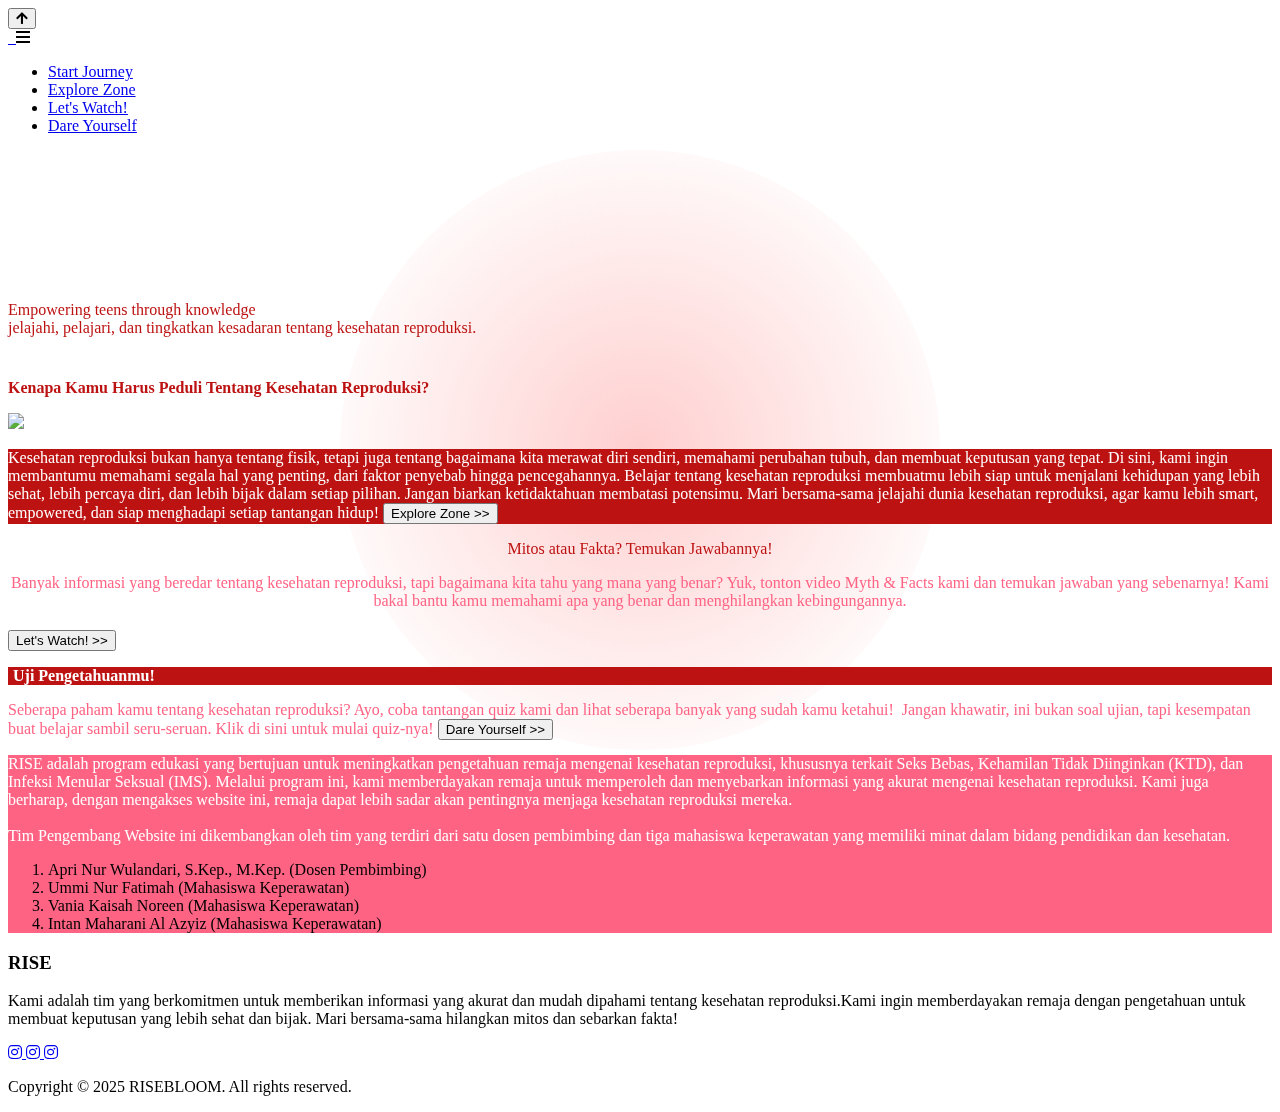
==== index.html @ 67a396e8 "Update index.html" ====
<!DOCTYPE html>
  <html lang="en">
  <head>
    <meta name="viewport" content="width=device-width, initial-scale=1.0" />
    <title>Welcome to RISEBBLOOM</title>
    <!------ Font Awesome ------>
    <link rel="stylesheet" href="https://cdnjs.cloudflare.com/ajax/libs/font-awesome/5.15.4/css/all.min.css" />
    <!------ Google Fonts ------>
    <link rel="preconnect" href="https://fonts.googleapis.com" />
    <link rel="preconnect" href="https://fonts.gstatic.com" crossorigin />
    <link href="https://fonts.googleapis.com/css2?family=Poppins:wght@400;700&display=swap" rel="stylesheet" />
    <!------ Stylesheet ------>
    <link rel="stylesheet" href="./page/index/style.css" />
    <!------ Queries ------>
    <link rel="stylesheet" href="./page/index/queries.css" />
    <style>
      .circle-gradient {
            position: fixed;
            top: 50%;
            left: 50%;
            width: 600px;
            height: 600px;
            background: radial-gradient(circle, #ffc6c6d8 0%, rgba(255, 0, 150, 0) 80%);
            border-radius: 50%;
            transform: translate(-50%, -50%);
            z-index: -1;
        }
    </style>
  </head>

  <body>
    <!------ Scroll To Top Button ------>
    <button id="scroll-top">
      <i class="fas fa-arrow-up"></i>
    </button>

    <!------ Header ------>
    <header class="header">
      <nav>

        <a href="#home" id="logo">
          <img src="./assets/logo_undip.png" alt style="width: 65px;">
          <img src="./assets/rise.jpg" alt style="width: 150px;">

        </a>

        <i class="fas fa-bars" id="ham-menu"></i>
        <ul id="nav-bar">
          <li>
            <a href="./index.html">Start Journey</a>
          </li>
          <li>
            <a href="./page/explore/index.html">Explore Zone</a>
          </li>
          <li>
            <a href="./page/nonton/index.html">Let's Watch!</a>
          </li>
          <li>
            <a href="./page/tentangdiri/index.html">Dare Yourself</a>
          </li>
        </ul>

      </nav>

    </header>


    <!------ Section: Hero ------>
    <div class="container">

      <p class="section-desc" style="color: #BD1212; padding-top: 150px; ">
        <span class="tag-line">Empowering teens through knowledge</span> <br>jelajahi, pelajari, dan tingkatkan kesadaran
        tentang kesehatan reproduksi.
      </p>
    </div>
    <section class="testimonial" id="testimonial" style="padding-top: 10px;">
      <div class="row">
        <div class="column">
          <p class="tanya" style="color: #BD1212;"><strong>Kenapa Kamu Harus
              Peduli Tentang Kesehatan Reproduksi?</strong></p>
          <div class="testimonial-image">
            <img src="./assets/home.jpg" />
          </div>
        </div>
        <div class="column" style="background-color: #BD1212;">
          <p class="desc" style="color: white;">
            Kesehatan reproduksi bukan hanya tentang fisik, tetapi juga tentang
            bagaimana kita merawat diri sendiri, memahami perubahan tubuh, dan
            membuat keputusan yang tepat. Di sini, kami ingin membantumu
            memahami segala hal yang penting, dari faktor penyebab hingga
            pencegahannya. Belajar tentang kesehatan reproduksi membuatmu lebih
            siap untuk menjalani kehidupan yang lebih sehat, lebih percaya diri,
            dan lebih bijak dalam setiap pilihan.
            Jangan biarkan ketidaktahuan membatasi potensimu. Mari bersama-sama
            jelajahi dunia kesehatan reproduksi, agar kamu lebih smart,
            empowered, dan siap menghadapi setiap tantangan hidup!
            <a href="./page/explore/index.html">
              <button class="tombol2">Explore Zone >></button>
            </a>
          </p>


        </div>
      </div>
    </section>
<div class="circle-gradient"></div>
    <!------ Section: Features ------>
    <section class="features" id="features">
      <p class="tag-line" style="text-align: center; color: #BD1212;">Mitos atau Fakta? Temukan
        Jawabannya!</p>
      <p class="desc-tag" style="color: #FF6384;  margin-bottom: 20px; text-align: center">
        Banyak informasi yang beredar tentang kesehatan reproduksi, tapi
        bagaimana kita tahu yang mana yang benar? Yuk, tonton video Myth & Facts
        kami dan temukan jawaban yang sebenarnya! Kami bakal bantu kamu memahami
        apa yang benar dan menghilangkan kebingungannya.
      </p>
      <div class="center-container">
        <a href="./page/nonton/index.html">
          <button class="tombol">Let's Watch! >></button>
        </a>

      </div>

    </section>

    <section class="testimonial" id="testimonial" style="">
      <div class="row">
        <div class="column">
          <p class="testimoni" style=" color: #ffffff; background-color: #BD1212; padding-left: 5px;"><strong>Uji
              Pengetahuanmu!</strong></p>
          <div class="testimonial-image">
            <p style=" color: #FF6384;">
              Seberapa paham kamu tentang kesehatan reproduksi? Ayo, coba tantangan quiz kami dan lihat seberapa banyak
              yang sudah kamu ketahui!
               Jangan khawatir, ini bukan soal ujian, tapi kesempatan buat belajar sambil seru-seruan. Klik di sini untuk
              mulai quiz-nya! <a href="./page/tentangdiri/index.html">
                <button class="tombol3">Dare Yourself >></button>
              </a>
            </p>
          </div>
        </div>
        <div class="column"">
          <img src=" ./assets/remaja homepage 2.jpg" alt="">
        </div>
      </div>
    </section>
    <section class="testimonial" id="testimonial" style="margin-top: -35px;">
      <div class="row">
        <div class="column" style="background-color: #FF6384">
          <p class="desc" style="color: white;">
            RISE adalah program edukasi yang bertujuan untuk meningkatkan pengetahuan remaja mengenai kesehatan reproduksi, khususnya terkait Seks Bebas, Kehamilan Tidak Diinginkan (KTD), dan Infeksi Menular Seksual (IMS). Melalui program ini, kami memberdayakan remaja untuk memperoleh dan menyebarkan informasi yang akurat mengenai kesehatan reproduksi. Kami juga berharap, dengan mengakses website ini, remaja dapat lebih sadar akan pentingnya menjaga kesehatan reproduksi mereka.

            <br> <br>
            Tim Pengembang
Website ini dikembangkan oleh tim yang terdiri dari satu dosen pembimbing dan tiga mahasiswa keperawatan yang memiliki minat dalam bidang pendidikan dan kesehatan.

 <br>
            <ol>
              <li>Apri Nur Wulandari, S.Kep., M.Kep. (Dosen Pembimbing)
</li>
              <li>Ummi Nur Fatimah (Mahasiswa Keperawatan)
</li>
              <li>Vania Kaisah Noreen (Mahasiswa Keperawatan)
</li>
              <li>Intan Maharani Al Azyiz (Mahasiswa Keperawatan)</li>
            </ol>


          </p>


        </div>
        

      </div>
      
    </section>
   
  <footer>
    <div class="row footer-about">
      <h3>RISE</h3>
      <p>
        Kami adalah tim yang berkomitmen untuk memberikan informasi yang
        akurat dan mudah dipahami tentang kesehatan reproduksi.Kami ingin
        memberdayakan remaja dengan pengetahuan untuk membuat keputusan yang
        lebih sehat dan bijak. Mari bersama-sama hilangkan mitos dan sebarkan
        fakta!
      </p>
      <div class="social-links">
        <a href="https://www.instagram.com/umminurf?igsh=MmdsNG51ZXBtdGJ4&utm_source=qr">
          <i class="fab fa-instagram"></i>
        </a>
        <a href="https://www.instagram.com/vannoreen?igsh=eDRkd2pya2JtZzl4&utm_source=qr">
          <i class="fab fa-instagram"></i>
        </a>
        <a href="https://www.instagram.com/i.ntanmala?igsh=MWI1Y2VvdDV5YTFuMw%3D%3D">
          <i class="fab fa-instagram"></i>
        </a>
      </div>
    </div>
    <p class="footer-copyright">
      Copyright &copy; 2025 RISEBLOOM. All rights reserved.
    </p>
  </footer>
  <!------ Script ------>
  <script src="./script.js"></script>
</body>

  </html>
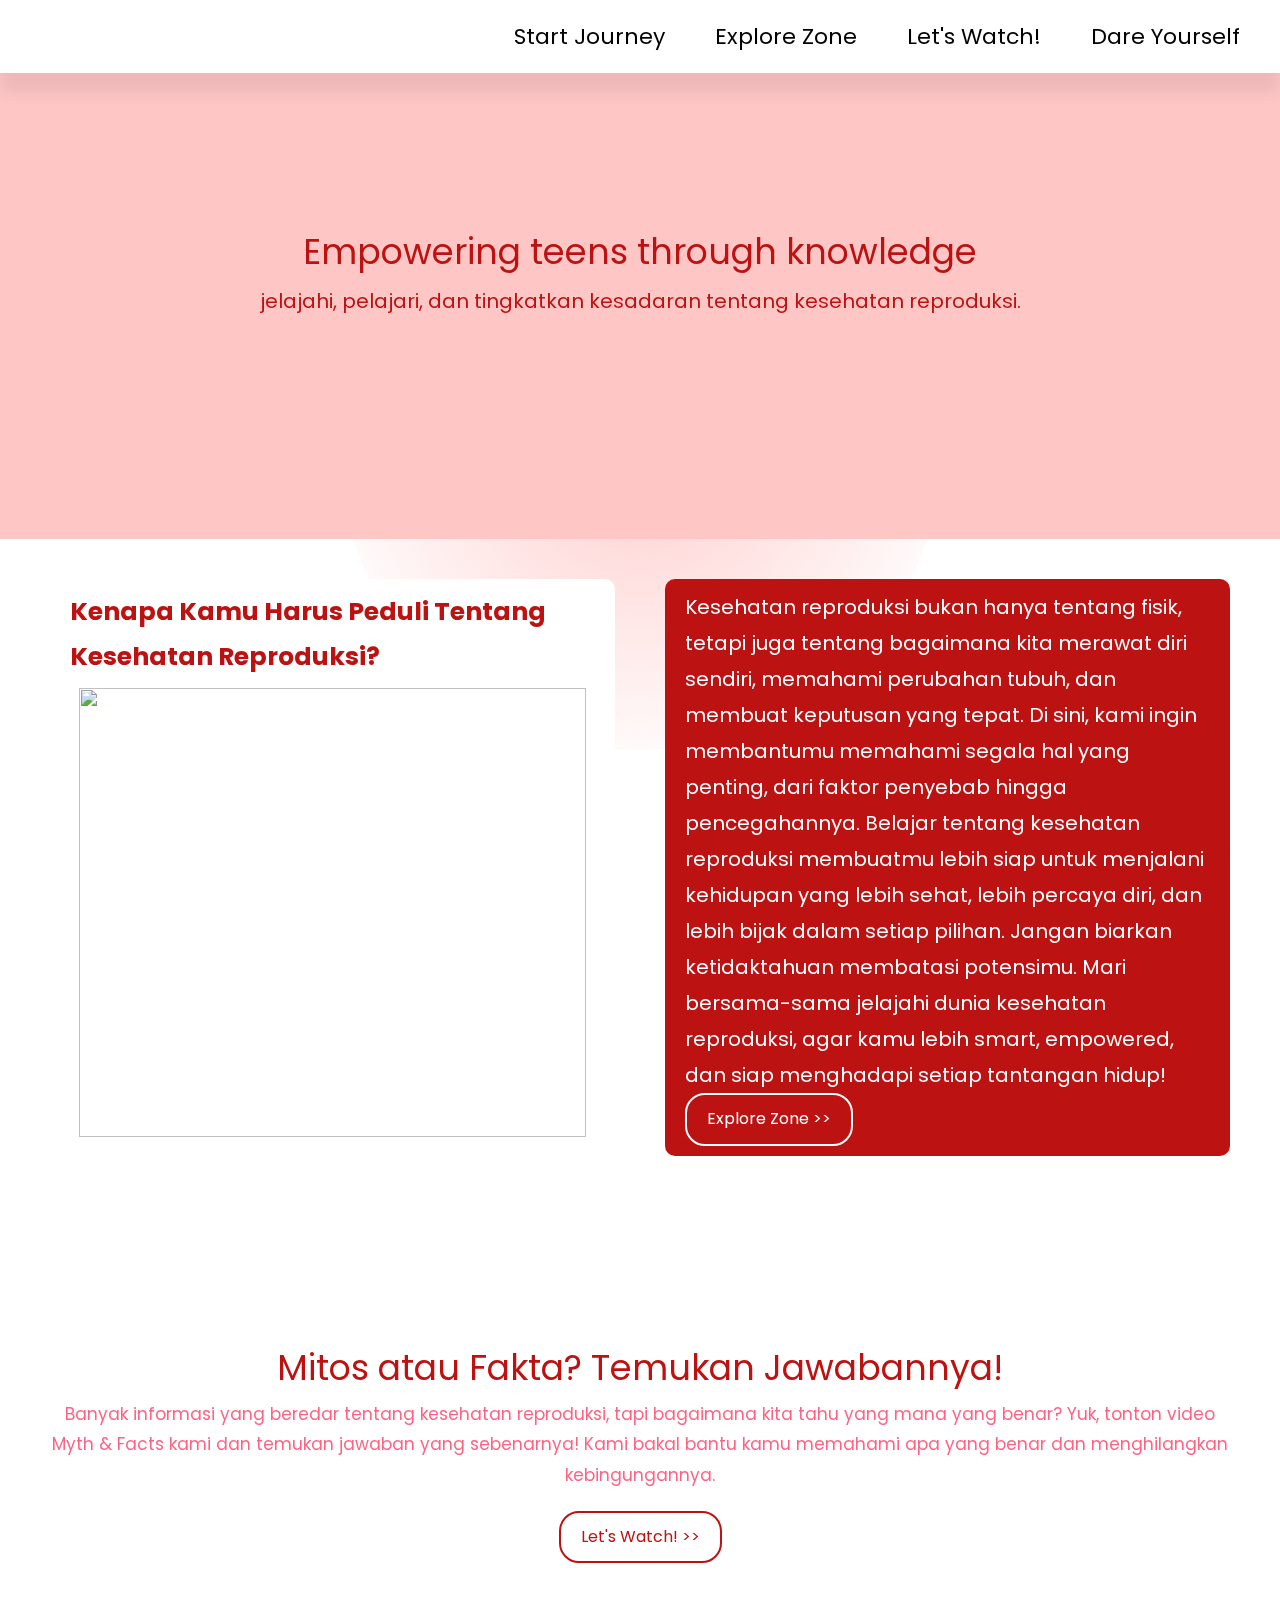
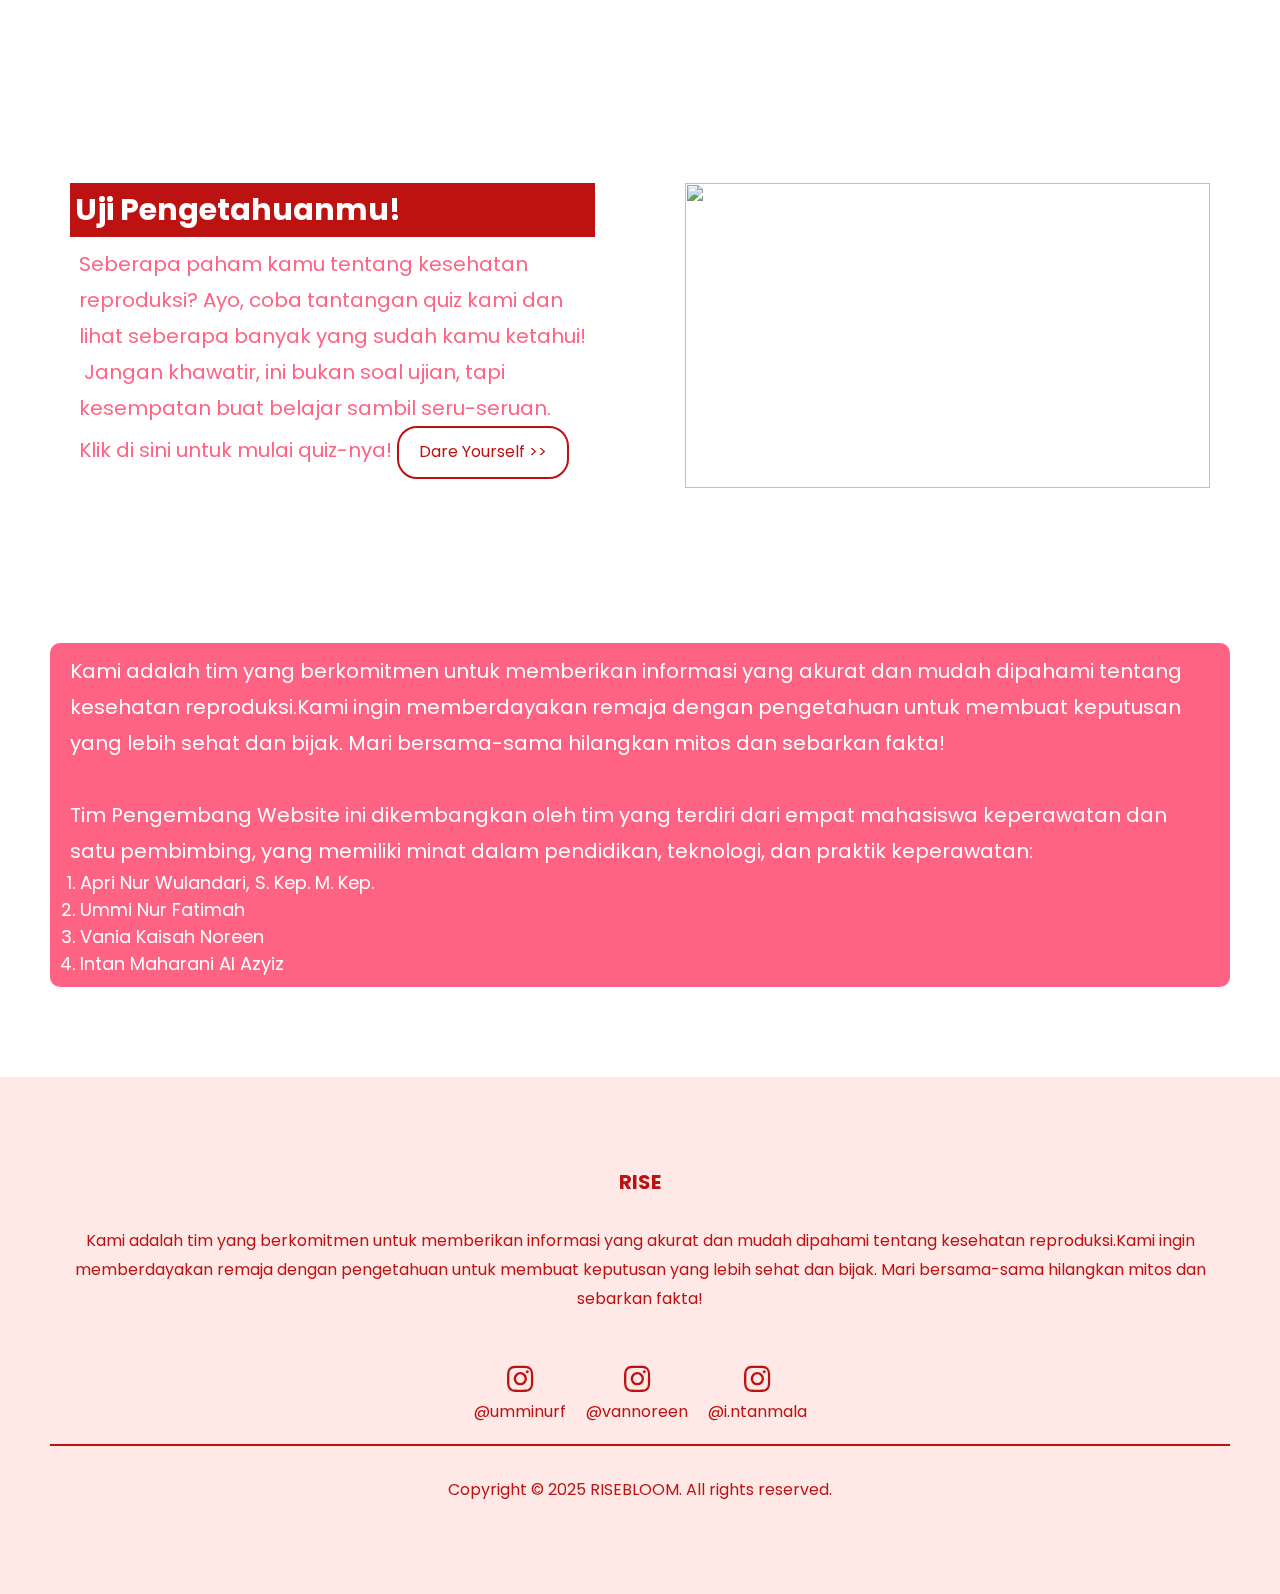
==== commit 44b2ebf9: "update" ====
--- a/index.html
+++ b/index.html
@@ -1,5 +1,6 @@
   <!DOCTYPE html>
   <html lang="en">
+
   <head>
     <meta name="viewport" content="width=device-width, initial-scale=1.0" />
     <title>Welcome to RISEBBLOOM</title>
@@ -103,7 +104,8 @@
         </div>
       </div>
     </section>
-<div class="circle-gradient"></div>
+    <div class="circle-gradient"></div>
+
     <!------ Section: Features ------>
     <section class="features" id="features">
       <p class="tag-line" style="text-align: center; color: #BD1212;">Mitos atau Fakta? Temukan
@@ -150,21 +152,18 @@
       <div class="row">
         <div class="column" style="background-color: #FF6384">
           <p class="desc" style="color: white;">
-            RISE adalah program edukasi yang bertujuan untuk meningkatkan pengetahuan remaja mengenai kesehatan reproduksi, khususnya terkait Seks Bebas, Kehamilan Tidak Diinginkan (KTD), dan Infeksi Menular Seksual (IMS). Melalui program ini, kami memberdayakan remaja untuk memperoleh dan menyebarkan informasi yang akurat mengenai kesehatan reproduksi. Kami juga berharap, dengan mengakses website ini, remaja dapat lebih sadar akan pentingnya menjaga kesehatan reproduksi mereka.
-
+            Kami adalah tim yang berkomitmen untuk memberikan informasi yang akurat dan mudah dipahami tentang kesehatan
+            reproduksi.Kami ingin memberdayakan remaja dengan pengetahuan untuk membuat keputusan yang lebih sehat dan
+            bijak. Mari bersama-sama hilangkan mitos dan sebarkan fakta!
             <br> <br>
             Tim Pengembang
-Website ini dikembangkan oleh tim yang terdiri dari satu dosen pembimbing dan tiga mahasiswa keperawatan yang memiliki minat dalam bidang pendidikan dan kesehatan.
-
- <br>
+            Website ini dikembangkan oleh tim yang terdiri dari empat mahasiswa keperawatan dan satu pembimbing, yang
+            memiliki minat dalam pendidikan, teknologi, dan praktik keperawatan: <br>
             <ol>
-              <li>Apri Nur Wulandari, S.Kep., M.Kep. (Dosen Pembimbing)
-</li>
-              <li>Ummi Nur Fatimah (Mahasiswa Keperawatan)
-</li>
-              <li>Vania Kaisah Noreen (Mahasiswa Keperawatan)
-</li>
-              <li>Intan Maharani Al Azyiz (Mahasiswa Keperawatan)</li>
+              <li>Apri Nur Wulandari, S. Kep. M. Kep.</li>
+              <li>Ummi Nur Fatimah</li>
+              <li>Vania Kaisah Noreen</li>
+              <li>Intan Maharani Al Azyiz</li>
             </ol>
 
 
@@ -177,35 +176,37 @@
       </div>
       
     </section>
-   
-  <footer>
-    <div class="row footer-about">
-      <h3>RISE</h3>
-      <p>
-        Kami adalah tim yang berkomitmen untuk memberikan informasi yang
-        akurat dan mudah dipahami tentang kesehatan reproduksi.Kami ingin
-        memberdayakan remaja dengan pengetahuan untuk membuat keputusan yang
-        lebih sehat dan bijak. Mari bersama-sama hilangkan mitos dan sebarkan
-        fakta!
+    <footer>
+      <div class="row footer-about">
+        <h3>RISE</h3>
+        <p>
+          Kami adalah tim yang berkomitmen untuk memberikan informasi yang
+          akurat dan mudah dipahami tentang kesehatan reproduksi.Kami ingin
+          memberdayakan remaja dengan pengetahuan untuk membuat keputusan yang
+          lebih sehat dan bijak. Mari bersama-sama hilangkan mitos dan sebarkan
+          fakta!
+        </p>
+        <div class="social-links">
+          <a href="https://www.instagram.com/umminurf">
+              <i class="fab fa-instagram"></i>
+              <span>@umminurf</span>
+          </a>
+          <a href="https://www.instagram.com/vannoreen">
+              <i class="fab fa-instagram"></i>
+              <span>@vannoreen</span>
+          </a>
+          <a href="https://www.instagram.com/i.ntanmala">
+              <i class="fab fa-instagram"></i>
+              <span>@i.ntanmala</span>
+          </a>
+      </div>
+      </div>
+      <p class="footer-copyright">
+        Copyright &copy; 2025 RISEBLOOM. All rights reserved.
       </p>
-      <div class="social-links">
-        <a href="https://www.instagram.com/umminurf?igsh=MmdsNG51ZXBtdGJ4&utm_source=qr">
-          <i class="fab fa-instagram"></i>
-        </a>
-        <a href="https://www.instagram.com/vannoreen?igsh=eDRkd2pya2JtZzl4&utm_source=qr">
-          <i class="fab fa-instagram"></i>
-        </a>
-        <a href="https://www.instagram.com/i.ntanmala?igsh=MWI1Y2VvdDV5YTFuMw%3D%3D">
-          <i class="fab fa-instagram"></i>
-        </a>
-      </div>
-    </div>
-    <p class="footer-copyright">
-      Copyright &copy; 2025 RISEBLOOM. All rights reserved.
-    </p>
-  </footer>
-  <!------ Script ------>
-  <script src="./script.js"></script>
-</body>
-
-  </html>
+    </footer>
+    <!------ Script ------>
+    <script src="./script.js"></script>
+  </body>
+
+  </html>--- a/page/index/style.css
+++ b/page/index/style.css
@@ -0,0 +1,525 @@
+/*------ Variables ------*/
+:root {
+    --base-shade-1: #00a8fa;
+    --white-shade-1: #ffffff;
+    --white-shade-2: #d7e1f3;
+    --black-shade-1: #232323;
+    --black-shade-2: #676a8b;
+    --grad-color-1: 0, 180, 250;
+    --grad-color-2: 21, 120, 255;
+  
+    --base-font-size: 1.6rem;
+  
+    --heading-font-size-1: 4rem;
+    --heading-font-size-2: 3.2rem;
+    --heading-font-size-3: 2rem;
+    --heading-font-size-4: 1.8rem;
+  
+    --border-radius-1: 1rem;
+    --border-radius-2: 0.5rem;
+  }
+  /*------ Base Styles ------*/
+  *,
+  *:before,
+  *:after {
+    padding: 0;
+    margin: 0;
+    box-sizing: border-box;
+  }
+  *:not(i) {
+    font-family: "Poppins", sans-serif;
+  }
+  html {
+    font-size: 62.5%;
+    scroll-behavior: smooth;
+  }
+  /*------ Utility Classes ------*/
+  
+  section,
+  footer {
+    padding: 9rem 5rem;
+  }
+  
+  .container{
+    background-color: #FFC6C6; /* Warna latar belakang */
+    padding: 20px; /* Memberikan sedikit ruang di dalam kontainer */
+    width: 100%;
+      display: flex; /* Aktifkan Flexbox */
+      justify-content: center; /* Posisikan secara horizontal */
+      align-items: center; /* Posisikan secara vertikal */
+       /* Tinggi container sesuai viewport */
+      text-align: center; /* Pusatkan teks dalam paragraf */
+  }
+  
+  .header{
+    background-color: #ffffff;
+  }
+  .tag-line p {
+    margin: 0; /* Hilangkan margin default pada paragraf */
+  }
+  .row {
+    display: flex;
+    align-items: center;
+    justify-content: space-between;
+    gap: 5rem;
+  }
+  .tag-line{
+    font-size: 35px;
+  }
+  .column {
+    width: 100%;
+  }
+  .column img{
+    width: 100%; /* Isi penuh kotak */
+  height: 100%; /* Isi penuh kotak */
+  object-fit: cover;
+  }
+  .testimoni{
+    font-size: 30px; 
+  }
+  
+  .column .desc{
+    font-size: 20px;
+  }
+  .section-desc {
+    font-size: 20px;
+    text-align: center;
+    margin: 5rem 0 20rem 0;
+  }
+  .desc-tag{
+    font-size: 17px;
+  }
+  .tanya{
+    font-size: 25px;
+  }
+  h1 {
+    font-size: var(--heading-font-size-1);
+    color: #00a8fa;
+    margin-bottom: 2rem;
+    word-spacing: 1rem;
+    line-height: 1.6;
+  }
+  .tag-line{
+    text-align: left;
+  }
+  h3 {
+    font-size: var(--heading-font-size-2);
+    color: var(--black-shade-1);
+    font-weight: 700;
+    text-align: center;
+  }
+  h3 {
+    font-size: var(--heading-font-size-3);
+    color: var(--black-shade-1);
+    font-weight: 700;
+    margin: 1.5rem 0;
+    text-align: center;
+  }
+  h4 {
+    font-size: var(--heading-font-size-4);
+    color: var(--black-shade-2);
+    margin: 1.5rem 0;
+  }
+  p,
+  button {
+    font-size: var(--base-font-size);
+    color: var(--black-shade-2);
+    line-height: 1.8;
+    font-weight: 400;
+  }
+  .center-container {
+   
+    display: flex;
+    justify-content: center;
+    align-items: center;
+     /* Pusatkan elemen dalam tinggi layar penuh */
+  }
+  .tombol {
+    border-radius: 20px;
+    border: 2px solid #BD1212; /* Mengatur warna garis pinggir */
+    color: #BD1212; /* Mengatur warna font */
+    background-color: transparent; /* Mengatur latar belakang menjadi transparan */
+    align-items: center;
+    justify-items: center;
+    padding: 10px 20px; /* Menambahkan padding untuk tombol */
+    font-size: 16px; /* Mengatur ukuran font */
+    cursor: pointer; /* Mengubah kursor saat hover */
+    transition: background-color 0.3s, color 0.3s; /* Menambahkan efek transisi */
+  }
+  .tombol3{
+  border-radius: 20px;
+    border: 2px solid #BD1212; /* Mengatur warna garis pinggir */
+    color: #BD1212; /* Mengatur warna font */
+    background-color: transparent; /* Mengatur latar belakang menjadi transparan */
+    align-items: center;
+    justify-items: center;
+    padding: 10px 20px; /* Menambahkan padding untuk tombol */
+    font-size: 16px; /* Mengatur ukuran font */
+    cursor: pointer; /* Mengubah kursor saat hover */
+    transition: background-color 0.3s, color 0.3s; /* Menambahkan efek transisi */
+  }
+  .tombol2 {
+  border-radius: 20px;
+    border: 2px solid #ffffff; /* Mengatur warna garis pinggir */
+    color: #ffffff; /* Mengatur warna font */
+    background-color: transparent; /* Mengatur latar belakang menjadi transparan */
+    align-items: center;
+    justify-items: center;
+    padding: 10px 20px; /* Menambahkan padding untuk tombol */
+    font-size: 16px; /* Mengatur ukuran font */
+    cursor: pointer; /* Mengubah kursor saat hover */
+    transition: background-color 0.3s, color 0.3s; /* Menambahkan efek transisi */
+  }
+  
+  .tombol:hover {
+    background-color: #BD1212; /* Mengubah latar belakang saat hover */
+    color: white; /* Mengubah warna font saat hover */
+  }
+  .btn {
+    background-color: transparent;
+    padding: 1rem 2rem;
+    border-radius: var(--border-radius-2);
+    border: none;
+    margin: 2rem 0;
+  }
+  .primary-btn {
+    background-color: var(--base-shade-1);
+    color: var(--white-shade-1);
+  }
+  .secondary-btn {
+    border: 0.3rem solid var(--base-shade-1);
+    color: var(--base-shade-1);
+  }
+  
+  /*------ Header ------*/
+  header {
+    box-shadow: 0 2rem 1.5rem rgba(0, 0, 0, 0.07);
+    position: fixed;
+    width: 100%;
+    padding: 2rem 4rem;
+  }
+  nav {
+    display: flex;
+    justify-content: space-between;
+    align-items: center;
+  }
+  nav ul {
+    list-style: none;
+    display: flex;
+    gap: 5rem;
+  }
+  nav a {
+    font-size: 22px;
+    text-decoration: none;
+  }
+  nav a#logo {
+    color: var(--black-shade-1);
+    font-weight: 700;
+  }
+  nav ul a {
+    color: #000000;
+  }
+  
+  /*-- SideMenu --*/
+  #ham-menu {
+    display: none;
+  }
+  nav ul.active {
+    left: 0;
+  }
+  /*-- Sticky Header --*/
+  .sticky {
+    background-color:white;
+    box-shadow: 0 1rem 1rem rgba(0, 0, 0, 0.126);
+  }
+  .sticky nav ul a,
+  .sticky nav a#logo,
+  .sticky #ham-menu {
+    color: var(--black-shade-1);
+  }
+  /*-- Link Hover Effect --*/
+  nav ul a:hover {
+    color: #BD1212;
+  }
+  .sticky nav ul a:hover {
+    color: #c70032;
+  }
+  /*------ Section: Hero ------*/
+  section.hero {
+    display: grid;
+    padding-top:150px;
+    grid-template-columns: 2.5fr 4fr;
+    align-items: center;
+  }
+  #header-shape {
+    position: absolute;
+    top: 0;
+    left: 0;
+    z-index: -1;
+  }
+  .hero-content p {
+   
+    text-align: justify;
+  }
+  .card{
+     width: 653px;
+    background-color:#B90303F0;
+  }
+  .hero-img img {
+    display: block;
+    width: 535px;
+  }
+  .btn-container {
+    display: flex;
+    gap: 3rem;
+  }
+  /*------ Section: Features ------*/
+  .features .row {
+    align-items: stretch;
+  }
+  .features .column {
+    padding: 6rem 2rem;
+    border-radius: var(--border-radius-1);
+  }
+  .features .column p {
+    text-align: center;
+  }
+  .features h3 {
+    margin: 3rem 0;
+  }
+  .features i {
+    display: block;
+    height: 6rem;
+    width: 6rem;
+    margin: 0 auto;
+    font-size: 3.5rem;
+    background-color: var(--base-shade-1);
+    color: var(--white-shade-1);
+    padding: 1.3rem 0;
+    text-align: center;
+    border-radius: var(--border-radius-2);
+  }
+  .features .column:hover {
+    background-color: var(--base-shade-1);
+  }
+  .features .column:hover h3 {
+    color: var(--white-shade-1);
+  }
+  .features .column:hover p {
+    color: var(--white-shade-2);
+  }
+  .features .column:hover i {
+    background-color: var(--white-shade-1);
+    color: var(--base-shade-1);
+  }
+  /*------ Section: Courses ------*/
+  
+  .courses .row {
+    align-items: stretch;
+  }
+  .courses .column {
+    box-shadow: 0 0.5rem 2.4rem 0.6rem rgba(0, 0, 0, 0.06);
+    border-radius: var(--border-radius-1);
+    display: flex;
+    flex-direction: column;
+  }
+  .courses .column > *:not(img) {
+    padding: 0 2rem;
+  }
+  .courses .column img {
+    border-radius: var(--border-radius-1) var(--border-radius-1) 0 0;
+    width: 100%;
+  }
+  .courses .column p {
+    text-align: center;
+    flex-grow: 1;
+  }
+  .courses-btn {
+    display: flex;
+    justify-content: center;
+  }
+  .courses-btn .btn:hover {
+    color: var(--white-shade-1);
+    background-color: var(--base-shade-1);
+  }
+  /*------ Section: Testimonials ------*/
+  .testimonial {
+    margin-top: 30px;
+    background-size: cover;
+    background-position: center;
+    background-attachment: fixed;
+  }
+  .testimonial-image p{
+    font-size: 20px;
+  }
+  .testimonial h2,
+  .testimonial .section-desc {
+    color: var(--white-shade-1);
+  }
+  .testimonial .row {
+    align-items: stretch;
+  }
+  .testimonial .column {
+    background-color: var(--white-shade-1);
+    padding: 1rem 2rem;
+    text-align: left;
+    border-radius: var(--border-radius-1);
+    display: flex;
+    flex-direction: column;
+  }
+  .testimonial ol li {
+    color: #ffffff;
+    font-size: 18px;
+    margin-left: 10px;
+    text-align: left;
+   
+  }
+  .testimonial-image {
+    height: 100%;
+    width: 100%;
+    margin: auto;
+    padding: 0.9rem;
+    
+    border-radius: 50%;
+  }
+  .testimonial-image img {
+    width: 100%;
+   
+  }
+  .testimonial .column p {
+    
+    flex-grow: 1;
+  }
+  /*------ Section: Download App ------*/
+  .download-app .column:nth-child(1) {
+    display: flex;
+    justify-content: center;
+  }
+  .download-app .column:nth-child(2) {
+    padding: 0 2rem;
+  }
+  .download-app img {
+    display: block;
+    width: 45%;
+  }
+  .app-feature {
+    border-bottom: 1.5px dashed rgba(var(--grad-color-1), 0.4);
+  }
+  .app-feature:not(:last-child) {
+    margin-bottom: 1.5rem;
+  }
+  .app-feature div {
+    display: flex;
+    gap: 2rem;
+  }
+  .app-feature p {
+    margin-bottom: 1.5rem;
+  }
+  .download-app .fas {
+    display: inline-block;
+    background-color: var(--white-shade-2);
+    height: 5rem;
+    width: 5rem;
+    border-radius: 50%;
+    font-size: 2rem;
+    text-align: center;
+    padding: 1.5rem;
+    color: var(--base-shade-1);
+  }
+  .download-app h3 {
+    display: inline-block;
+  }
+  .download-btns {
+    display: flex;
+  }
+  .download-btns a {
+    display: inline;
+    text-align: center;
+  }
+  .download-btns a img {
+    display: inline-block;
+    width: 70%;
+  }
+  /*------ Section: Footer ------*/
+  footer {
+    background-color: #FEE9E7;
+  }
+  footer h3 {
+    margin: 0;
+  }
+  footer h3,
+  footer h4 {
+    color: #BD1212;
+    text-align: center;
+  }
+  footer .row {
+    margin-bottom: 3rem;
+  }
+  .footer-about {
+    display: flex;
+    flex-direction: column;
+    gap: 3rem;
+    padding-bottom: 2rem;
+    border-bottom: 2px solid #BD1212;
+  }
+  .social-links {
+            display: flex;
+            gap: 20px;
+            justify-content: center;
+            align-items: center;
+            margin-top: 20px;
+        }
+
+        .social-links a {
+            text-decoration: none;
+            color: #BD1212;
+            font-size: 16px;
+            text-align: center;
+            display: flex;
+            flex-direction: column;
+            align-items: center;
+            gap: 5px;
+        }
+
+        .social-links i {
+            font-size: 30px;
+        }
+  footer p {
+    text-align: center;
+    color: #BD1212;
+  }
+  
+  /*------ Scroll Top Button ------*/
+  #scroll-top {
+    position: fixed;
+    display: none;
+    place-items: center;
+    height: 5rem;
+    width: 5rem;
+    right: 3rem;
+    bottom: 3rem;
+    background-color: #BD1212;
+    color: var(--white-shade-1);
+    border: none;
+    outline: none;
+    font-size: var(--heading-font-size-3);
+    border-radius: var(--border-radius-2);
+    box-shadow: 0 1.5rem 2rem rgba(0, 0, 0, 0.2);
+  }
+
+  .back{
+    position: fixed;
+    place-items: center;
+    height: 5rem;
+    color: rgb(159, 19, 19);
+    border: none;
+    outline: none;
+    font-size: var(--heading-font-size-3);
+    border-radius: var(--border-radius-2);
+   
+    background: none;
+    width: 5rem;
+    
+  
+  }
+  --- a/page/index/queries.css
+++ b/page/index/queries.css
@@ -0,0 +1,210 @@
+@media only screen and (max-width: 991px) {
+  html {
+    font-size: 56.25%;
+  }
+  .row {
+    flex-direction: column;
+  }
+  section,
+  footer {
+    padding: 7.5rem 5rem;
+  }
+  header {
+    padding: 2.2rem 5rem;
+  }
+  section.hero {
+    grid-template-columns: 1fr;
+    
+  }
+  #header-shape {
+    display: none;
+  }
+  .hero-img {
+    grid-row: 1;
+  }
+  nav ul a,
+  nav a#logo {
+    color: var(--white-shade-1);
+  }
+  .hero-content h1,
+  .hero-content p {
+    text-align: center;
+  }
+  .hero-content h1 {
+    color: var(--white-shade-1);
+  }
+  .hero-content p {
+    color: #6d0f0f;
+  }
+  
+  .btn-container {
+    justify-content: center;
+  }
+  .download-app img {
+    width: 30%;
+  }
+  .app-feature div {
+    justify-content: center;
+  }
+  .app-feature p {
+    text-align: center;
+  }
+  .download-app a img {
+    width: 50%;
+  }
+}
+
+@media only screen and (max-width: 912px){
+  nav a {
+    font-size: 18px;
+}
+
+@media only screen and (max-width: 767px) {
+  .hero-container h1
+  .courses button {
+    padding-top: 45px;
+}
+.testimonial ol li {
+  color: #ffffff;
+  font-size: 15px;
+  margin-left: 10px;
+  text-align: left;
+ 
+}
+
+
+  .explore{
+    font-size: 20px;
+    padding-top: 30px;
+  }
+  .overlay-text{
+    font-size: 25px;
+  }
+  .frut{
+    font-size: 20px;
+  }
+  footer p{
+    font-size: 16px;
+  }
+  
+ .section-desc{
+  font-size: 15px;
+ padding-top: 40px;
+  margin-top: -10px;
+ }
+ section.hero{
+  margin-bottom: -20px;
+ }
+ .kok{
+  font-size: 16px !important;
+ }
+ ol p{
+  font-size: 16px;
+ }
+.list li{
+  font-size: 16px !important;
+}
+.list ol{
+  width: 80%;
+}
+.merah h4{
+  font-size: 16px;
+}
+ 
+ .tag-line{
+  font-size: 23px;
+}
+.column .desc{
+  font-size: 15px;
+}
+ .column p{
+  font-size: 20px; 
+}
+.features .tag-line{
+  font-size: 25px;
+}
+.features .desc-tag{
+  font-size: 15px;
+}
+.tombol{
+  font-size: 12px;
+}
+.tombol2{
+  font-size: 12px;
+}
+.tombol3{
+  font-size: 12px;
+}
+.testimonial{
+  padding-top: 10px;
+}
+.testimonial-image p{
+  font-size: 15px;
+}
+.testimoni p{
+  font-size: 30px;
+}
+  header {
+    padding: 2rem 4rem;
+  }
+  #ham-menu {
+    display: block;
+    color: rgb(142, 6, 6);
+  }
+  nav a#logo,
+  #ham-menu {
+    font-size: var(--heading-font-size-2);
+  }
+  nav ul {
+    background-color: var(--black-shade-1);
+    position: fixed;
+    left: -100vw;
+    top: 70.4px;
+    height: calc(100vh - 70.4px);
+    width: 100vw;
+    flex-direction: column;
+    align-items: center;
+    justify-content: space-around;
+    transition: 1s;
+    gap: 0;
+  }
+  nav ul a {
+    font-size: var(--heading-font-size-3);
+  }
+  .sticky nav ul a {
+    color: var(--white-shade-1);
+  }
+  nav ul a:hover {
+    color: var(--base-shade-1);
+  }
+  #scroll-top {
+    height: 6rem;
+    width: 6rem;
+  }
+}
+@media only screen and (max-width: 575px) {
+  html {
+    font-size: 46.87%;
+  }
+  .features p{
+    font-size: 13px;
+  }
+  .row p{
+    font-size: 15px;
+  }
+  header {
+    padding: 2rem 3rem;
+  }
+  section,
+  footer {
+    padding: 7.5rem 3rem;
+  }
+  .explore .column {
+    padding: 4rem 2rem;
+  }
+  nav ul {
+    top: 120px;
+    height: calc(100vh - 65.18px);
+  }
+}
+}